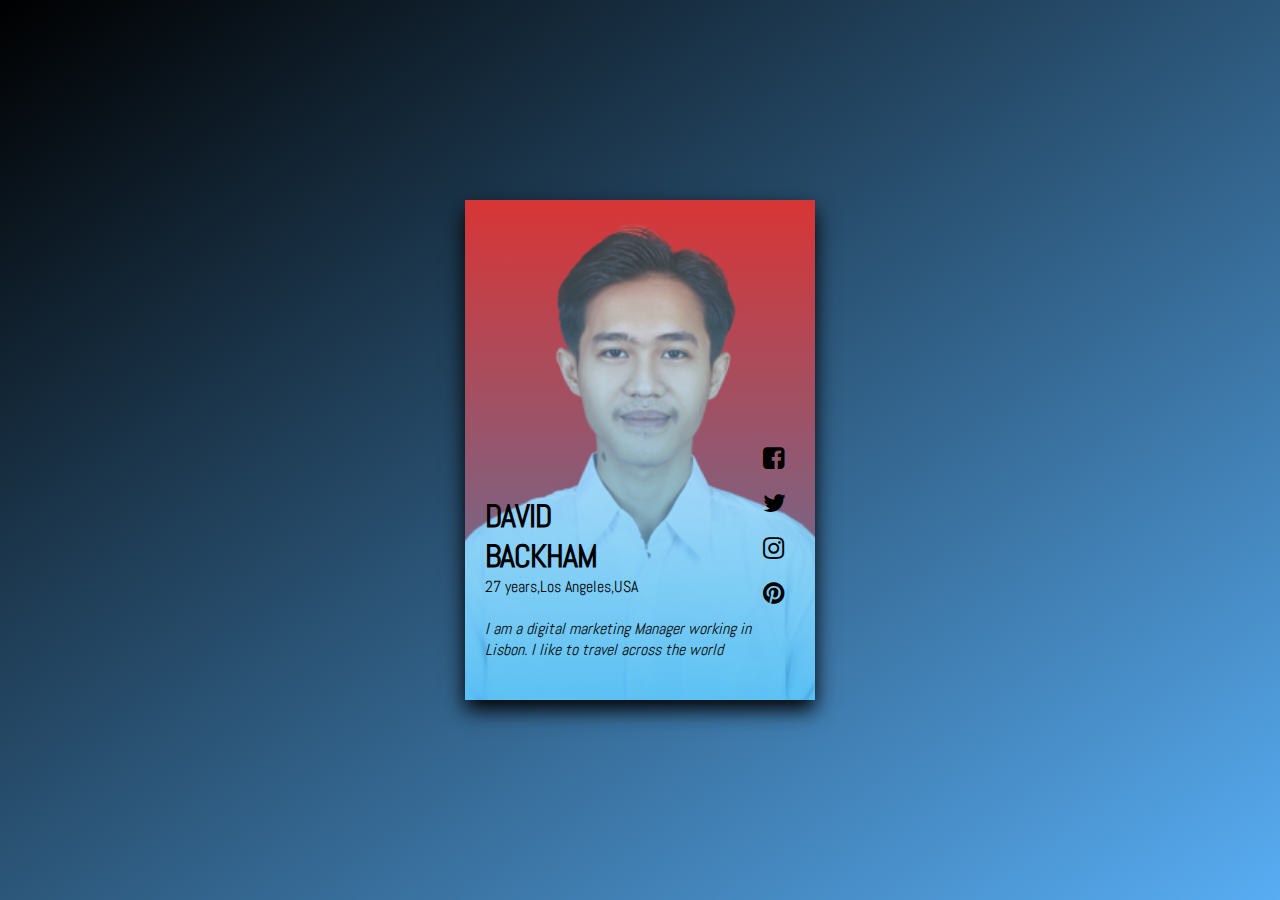
==== agrivin/index.html @ 6107a09a "Add files via upload" ====
<!DOCTYPE html>
<html lang="en" >
<head>
  <meta charset="UTF-8">
  <title>CodePen - Profile Card</title>
  <link rel="stylesheet" href="./style.css">

</head>
<body>
<!-- partial:index.partial.html -->
<!DOCTYPE html>
<html lang="en">

<head>
    <meta charset="UTF-8">
    <meta name="viewport" content="width=device-width, initial-scale=1.0">
    <link rel="stylesheet" href="style.css">
    <link href="https://fonts.googleapis.com/css2?family=Abel&family=Montserrat:wght@300&display=swap" rel="stylesheet">
    <link rel="stylesheet" href="https://maxcdn.bootstrapcdn.com/font-awesome/4.7.0/css/font-awesome.min.css">
    <link rel="stylesheet" href="https://maxcdn.bootstrapcdn.com/font-awesome/4.7.0/css/font-awesome.min.css">
    <title>Login Form</title>
</head>

<body>
    <div class="main">
        <div class="container">
            <div class="gradient">
                <div class="content">
                    <h2>DAVID <br> BACKHAM</h2>
                    <p>27 years,Los Angeles,USA</p>
                    <br>
                    <p class="details">I am a digital marketing Manager working in Lisbon. I like to travel across the world</p>
                    <div class="icons">
                        <i class="fa fa-facebook-square" aria-hidden="true"></i>
                        <i class="fa fa-twitter" aria-hidden="true"></i>
                        <i class="fa fa-instagram" aria-hidden="true"></i>
                        <i class="fa fa-pinterest" aria-hidden="true"></i>
                    </div>
                </div>
            </div>
        </div>
    </div>
</body>

</html>
<!-- partial -->
  
</body>
</html>
---- agrivin/style.css ----
* {
    padding: 0;
    margin: 0;
    box-sizing: border-box;
}

body {
    height: 100vh;
    width: 100vw;
    background: linear-gradient(to right bottom, black, rgb(88, 173, 243));
}

.main {
    top: 50%;
    left: 50%;
    position: absolute;
    transform: translate(-50%, -50%);
}

.container {
    height: 500px;
    width: 350px;
    box-shadow: 0 10px 20px black;
    background-size: cover;
    font-family: 'Abel', sans-serif;
    background-image: url("img/foto.jpg");
}

.gradient {
    height: 100%;
    width: 100%;
    top: 0;
    background: linear-gradient(to top, rgba(28, 171, 238, 0.7), rgba(253, 252, 252, 0.21));
    color: rgb(0, 0, 0);
}

.content {
    bottom: 0;
    position: absolute;
    margin-bottom: 20px;
    padding: 20px;
}

h2 {
    font-size: xx-large;
    letter-spacing: -1px;
}

.details {
    font-style: italic;
    color: rgb(7, 7, 7);
}

.icons {
    display: flex;
    flex-direction: column;
    top: -30px;
    position: absolute;
    left: 85%;
}

.icons i {
    font-size: 25px;
    margin-bottom: 20px;
    color: rgb(0, 0, 0);
    transition: 0.3s;
}

.icons i:hover {
    color: white;
}

@media screen and(min-width:200px) {
    .container {
        height: 350px;
        width: 200px;
    }
    h2 {
        font-size: x-large;
    }
    .icons i {
        font-size: large;
        margin-bottom: 10px;
    }
}
---- agrivin/style.css ----
* {
    padding: 0;
    margin: 0;
    box-sizing: border-box;
}

body {
    height: 100vh;
    width: 100vw;
    background: linear-gradient(to right bottom, black, rgb(88, 173, 243));
}

.main {
    top: 50%;
    left: 50%;
    position: absolute;
    transform: translate(-50%, -50%);
}

.container {
    height: 500px;
    width: 350px;
    box-shadow: 0 10px 20px black;
    background-size: cover;
    font-family: 'Abel', sans-serif;
    background-image: url("img/foto.jpg");
}

.gradient {
    height: 100%;
    width: 100%;
    top: 0;
    background: linear-gradient(to top, rgba(28, 171, 238, 0.7), rgba(253, 252, 252, 0.21));
    color: rgb(0, 0, 0);
}

.content {
    bottom: 0;
    position: absolute;
    margin-bottom: 20px;
    padding: 20px;
}

h2 {
    font-size: xx-large;
    letter-spacing: -1px;
}

.details {
    font-style: italic;
    color: rgb(7, 7, 7);
}

.icons {
    display: flex;
    flex-direction: column;
    top: -30px;
    position: absolute;
    left: 85%;
}

.icons i {
    font-size: 25px;
    margin-bottom: 20px;
    color: rgb(0, 0, 0);
    transition: 0.3s;
}

.icons i:hover {
    color: white;
}

@media screen and(min-width:200px) {
    .container {
        height: 350px;
        width: 200px;
    }
    h2 {
        font-size: x-large;
    }
    .icons i {
        font-size: large;
        margin-bottom: 10px;
    }
}
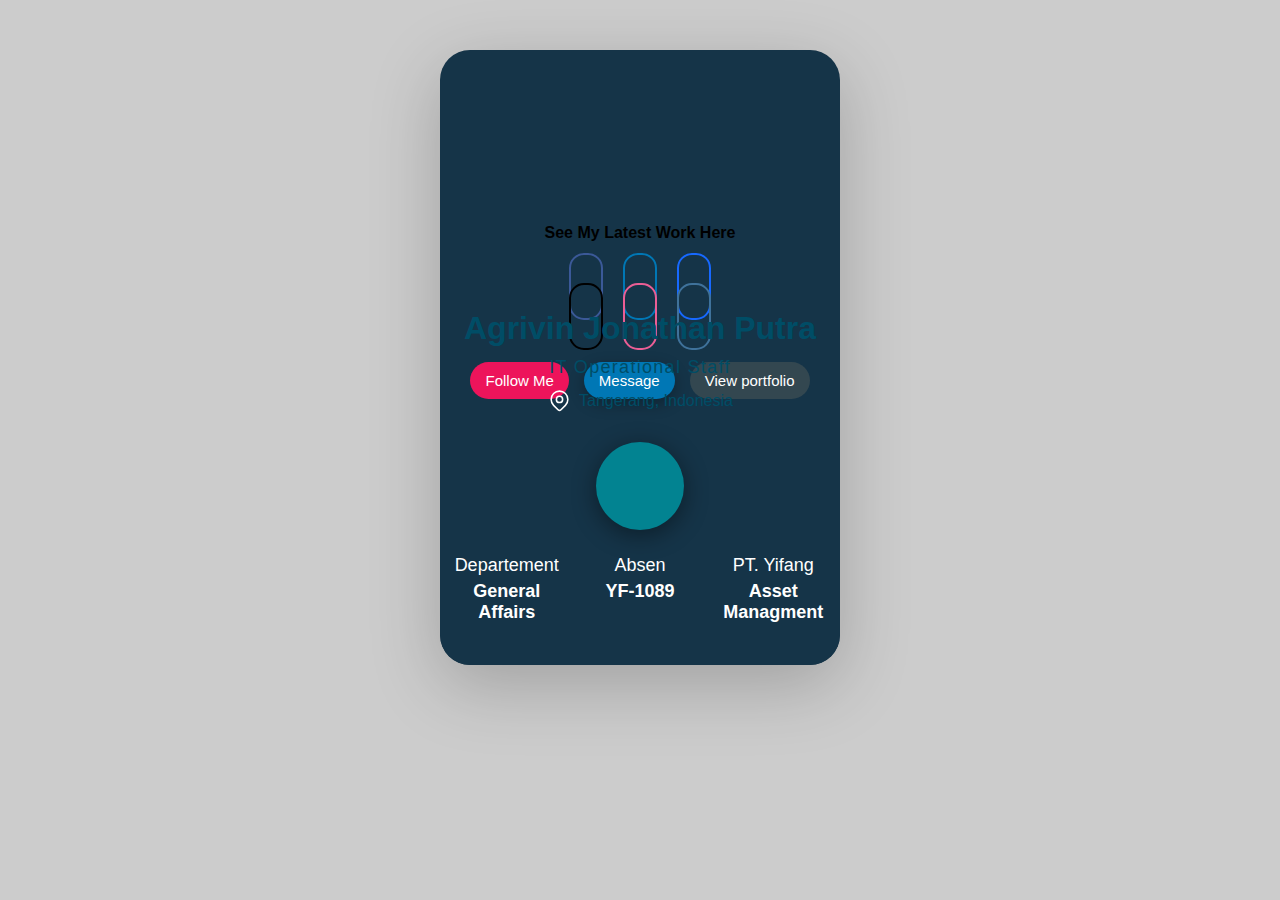
==== commit a78138e5: "Update index.html" ====
--- a/agrivin/index.html
+++ b/agrivin/index.html
@@ -2,48 +2,64 @@
 <html lang="en" >
 <head>
   <meta charset="UTF-8">
-  <title>CodePen - Profile Card</title>
+  <title>YAM DIGITAL ID CARD</title>
   <link rel="stylesheet" href="./style.css">
 
 </head>
 <body>
 <!-- partial:index.partial.html -->
-<!DOCTYPE html>
-<html lang="en">
+<link rel="stylesheet" href="https://cdnjs.cloudflare.com/ajax/libs/font-awesome/5.6.3/css/all.min.css" integrity="sha512-f2MWjotY+JCWDlE0+QAshlykvZUtIm35A6RHwfYZPdxKgLJpL8B+VVxjpHJwZDsZaWdyHVhlIHoblFYGkmrbhg==" crossorigin="anonymous" referrerpolicy="no-referrer" />
+    <div class="pCard_card">
 
-<head>
-    <meta charset="UTF-8">
-    <meta name="viewport" content="width=device-width, initial-scale=1.0">
-    <link rel="stylesheet" href="style.css">
-    <link href="https://fonts.googleapis.com/css2?family=Abel&family=Montserrat:wght@300&display=swap" rel="stylesheet">
-    <link rel="stylesheet" href="https://maxcdn.bootstrapcdn.com/font-awesome/4.7.0/css/font-awesome.min.css">
-    <link rel="stylesheet" href="https://maxcdn.bootstrapcdn.com/font-awesome/4.7.0/css/font-awesome.min.css">
-    <title>Login Form</title>
-</head>
+        <div class="pCard_up">
+           <div class="pCard_text">
+              <h2>Agrivin Jonathan Putra</h2>
+              <p>IT Operational Staff</p>
+              <div class="location">
+               <svg xmlns="http://www.w3.org/2000/svg" class="icon icon-tabler icon-tabler-map-pin" width="25" height="25" viewBox="0 0 24 24" stroke-width="1.5" stroke="#fff" fill="none" stroke-linecap="round" stroke-linejoin="round">
+                  <path stroke="none" d="M0 0h24v24H0z" fill="none"/>
+                  <circle cx="12" cy="11" r="3" />
+                  <path d="M17.657 16.657l-4.243 4.243a2 2 0 0 1 -2.827 0l-4.244 -4.243a8 8 0 1 1 11.314 0z" />
+                </svg>
+                <span>Tangerang, Indonesia</span>
+              </div>
+           </div>
+           <div class="pCard_add"><i class="fa fa-plus"></i></div>
+        </div>
 
-<body>
-    <div class="main">
-        <div class="container">
-            <div class="gradient">
-                <div class="content">
-                    <h2>DAVID <br> BACKHAM</h2>
-                    <p>27 years,Los Angeles,USA</p>
-                    <br>
-                    <p class="details">I am a digital marketing Manager working in Lisbon. I like to travel across the world</p>
-                    <div class="icons">
-                        <i class="fa fa-facebook-square" aria-hidden="true"></i>
-                        <i class="fa fa-twitter" aria-hidden="true"></i>
-                        <i class="fa fa-instagram" aria-hidden="true"></i>
-                        <i class="fa fa-pinterest" aria-hidden="true"></i>
-                    </div>
-                </div>
-            </div>
+        <div class="pCard_down">
+           <div>
+              <p>Departement</p>
+              <p>General<br>Affairs</p>
+           </div>
+           <div>
+              <p>Absen</p>
+              <p>YF-1089</p>
+           </div>
+           <div>
+              <p>PT. Yifang</p>
+              <p>Asset Managment</p>
+           </div>
         </div>
-    </div>
-</body>
 
-</html>
+        <div class="pCard_back">
+           <p>See My Latest Work Here</p>
+           <a href="#"><i class="fab fa-facebook-f"></i></a>
+           <a href="#"><i class="fab fa-linkedin-in"></i></a>
+           <a href="#"><i class="fab fa-behance"></i></a> <br>
+           <a href="#"><i class="fab fa-codepen"></i></a>
+           <a href="#"><i class="fab fa-dribbble"></i></a>
+           <a href="#"><i class="fab fa-instagram"></i></a>
+           <div class="btn">
+               <button class="followMe" style="--bg: #ed145b;">Follow Me</button>
+               <button class="message" style="--bg: #0077b5;">Message</button>
+               <button class="portfolio" style="--bg: #334750">View portfolio</button>
+           </div>
+        </div>
+        
+   </div
 <!-- partial -->
-  
+  <script src='https://cdnjs.cloudflare.com/ajax/libs/jquery/3.6.4/jquery.min.js'></script><script  src="./script.js"></script>
+
 </body>
 </html>
--- a/agrivin/style.css
+++ b/agrivin/style.css
@@ -1,85 +1,324 @@
-* {
+body {
+    font-family: "Open Sans", sans-serif;
+    background-color: #cccccc;
+    -webkit-box-sizing: content-box;
+    -moz-box-sizing: content-box;
+    -ms-box-sizing: content-box;
+    -o-box-sizing: content-box;
+    box-sizing: content-box;
     padding: 0;
     margin: 0;
-    box-sizing: border-box;
+  }
+  
+  .pCard_card {
+    width: 400px;
+    height: 615px;
+    margin: 50px auto;
+    -webkit-border-radius: 30px;
+    -moz-border-radius: 30px;
+    -ms-border-radius: 30px;
+    -o-border-radius: 30px;
+    border-radius: 30px;
+    background-color: #153448;
+    -webkit-box-shadow: 0px 20px 70px 0px rgba(0, 0, 0, 0.21);
+    -moz-box-shadow: 0px 20px 70px 0px rgba(0, 0, 0, 0.21);
+    -ms-box-shadow: 0px 20px 70px 0px rgba(0, 0, 0, 0.21);
+    -o-box-shadow: 0px 20px 70px 0px rgba(0, 0, 0, 0.21);
+    box-shadow: 0px 20px 70px 0px rgba(0, 0, 0, 0.21);
+    position: relative;
+    overflow: hidden;
+  }
+  
+  
+  /****************
+  Back
+  ****************/
+  
+  .pCard_card .pCard_back {
+    text-align: center;
+    position: absolute;
+    left: 0;
+    right: 0;
+    top: 50%;
+    margin-top: -150px;
+    font-weight: 600;
+    z-index: 1;
+  }
+
+  .pCard_card .pCard_back p{
+    margin-bottom: 30px;
+  }
+
+  .pCard_card .pCard_back a {
+    text-decoration: none;
+  }
+
+  .pCard_back .btn{
+    display: flex;
+    justify-content: center;
+    align-items: center;
+    gap: 15px;
+    margin-top: 30px;
+  }
+
+.btn button{
+  background: var(--bg);
+  border: 0;
+  border-radius: 56px;
+  color: #fff;
+  cursor: pointer;
+  display: inline-block;
+  font-size: 15px;
+  outline: 0;
+  padding: 10px 15px;
+  position: relative;
+  text-align: center;
+  text-decoration: none;
+  transition: all .3s;
 }
 
-body {
-    height: 100vh;
-    width: 100vw;
-    background: linear-gradient(to right bottom, black, rgb(88, 173, 243));
+.btn button:hover{
+  box-shadow: rgba(0, 0, 0, .3) 0 5px 15px;
 }
 
-.main {
-    top: 50%;
-    left: 50%;
-    position: absolute;
-    transform: translate(-50%, -50%);
+.btn button:nth-child(2){
+  box-shadow: rgba(0, 0, 0, .3) 0 5px 15px;
 }
 
-.container {
-    height: 500px;
-    width: 350px;
-    box-shadow: 0 10px 20px black;
+  /****************
+  UP
+  ****************/
+  
+  .pCard_card .pCard_up {
+    position: absolute;
+    width: 100%;
+    height: 437px;
+    background-image: url(/img/foto.jpg);
+    background-position: 100%;
     background-size: cover;
-    font-family: 'Abel', sans-serif;
-    background-image: url("img/foto.jpg");
-}
-
-.gradient {
-    height: 100%;
+    z-index: 3;
+    text-align: center;
+    -webkit-border-top-left-radius: 30px;
+    -moz-border-top-left-radius: 30px;
+    -ms-border-top-left-radius: 30px;
+    -o-border-top-left-radius: 30px;
+    border-top-left-radius: 30px;
+    -webkit-border-top-right-radius: 30px;
+    -moz-border-top-right-radius: 30px;
+    -ms-border-top-right-radius: 30px;
+    -o-border-top-right-radius: 30px;
+    border-top-right-radius: 30px;
+    -webkit-transition: 0.5s ease-in-out;
+    -moz-transition: 0.5s ease-in-out;
+    -ms-transition: 0.5s ease-in-out;
+    -o-transition: 0.5s ease-in-out;
+    transition: 0.5s ease-in-out;
+  }
+  
+  .pCard_on .pCard_up {
+    height: 138px;
+    box-shadow: 0 0 30px #cfd8dc;
+  }
+  
+  .pCard_card .pCard_up .pCard_text {
+    position: absolute;
+    top: 260px;
+    left: 0;
+    right: 0;
+    color: #004d66;
+    -webkit-transition: 0.5s ease-in-out;
+    -moz-transition: 0.5s ease-in-out;
+    -ms-transition: 0.5s ease-in-out;
+    -o-transition: 0.5s ease-in-out;
+    transition: 0.5s ease-in-out;
+  }
+  
+  .pCard_on .pCard_up .pCard_text {
+    top: 10px;
+  }
+  
+  .pCard_card .pCard_up .pCard_text h2 {
+    margin: 0;
+    font-size: 32px;
+    font-weight: 600;
+  }
+  
+  .pCard_card .pCard_up .pCard_text p {
+    margin: 0;
+    font-size: 18px;
+    margin-top: 10px;
+    color: #004d66;
+    letter-spacing: 1.3px;
+  }
+
+  .location{
+    display: flex;
+    justify-content: center;
+    align-items: center;
+    gap: 7px;
+    margin-top: 10px;
+  }
+
+  
+  .pCard_card .pCard_up .pCard_add {
+    -webkit-border-radius: 50%;
+    -moz-border-radius: 50%;
+    -ms-border-radius: 50%;
+    -o-border-radius: 50%;
+    border-radius: 50%;
+    background-color: #028391;
+    -webkit-box-shadow: 0px 5px 24px 0px rgba(0, 0, 0, 0.43);
+    -moz-box-shadow: 0px 5px 24px 0px rgba(0, 0, 0, 0.43);
+    -ms-box-shadow: 0px 5px 24px 0px rgba(0, 0, 0, 0.43);
+    -o-box-shadow: 0px 5px 24px 0px rgba(0, 0, 0, 0.43);
+    box-shadow: 0px 5px 24px 0px rgba(0, 0, 0, 0.43);
+    position: absolute;
+    top: 392px;
+    left: 0;
+    right: 0;
+    margin: auto;
+    width: 88px;
+    height: 88px;
+    cursor: pointer;
+    -webkit-transition: 0.5s ease-in-out;
+    -moz-transition: 0.5s ease-in-out;
+    -ms-transition: 0.5s ease-in-out;
+    -o-transition: 0.5s ease-in-out;
+    transition: 0.5s ease-in-out;
+  }
+  
+  .pCard_on .pCard_up .pCard_add {
+    -webkit-transform: rotate(360deg) scale(0.5);
+    -moz-transform: rotate(360deg) scale(0.5);
+    -ms-transform: rotate(360deg) scale(0.5);
+    -o-transform: rotate(360deg) scale(0.5);
+    transform: rotate(360deg) scale(0.5);
+    top: 470px;
+  }
+  
+  /****************
+  Down
+  ****************/
+  
+  .pCard_card .pCard_down {
+    background-color: #153448;
+    position: absolute;
+    bottom: 0px;
     width: 100%;
-    top: 0;
-    background: linear-gradient(to top, rgba(28, 171, 238, 0.7), rgba(253, 252, 252, 0.21));
-    color: rgb(0, 0, 0);
-}
-
-.content {
-    bottom: 0;
-    position: absolute;
-    margin-bottom: 20px;
-    padding: 20px;
-}
-
-h2 {
-    font-size: xx-large;
-    letter-spacing: -1px;
-}
-
-.details {
-    font-style: italic;
-    color: rgb(7, 7, 7);
-}
-
-.icons {
-    display: flex;
-    flex-direction: column;
-    top: -30px;
-    position: absolute;
-    left: 85%;
-}
-
-.icons i {
-    font-size: 25px;
-    margin-bottom: 20px;
-    color: rgb(0, 0, 0);
-    transition: 0.3s;
-}
-
-.icons i:hover {
-    color: white;
-}
-
-@media screen and(min-width:200px) {
-    .container {
-        height: 350px;
-        width: 200px;
-    }
-    h2 {
-        font-size: x-large;
-    }
-    .icons i {
-        font-size: large;
-        margin-bottom: 10px;
-    }
-}+    height: 178px;
+    z-index: 2;
+    -webkit-border-bottom-left-radius: 30px;
+    -moz-border-bottom-left-radius: 30px;
+    -ms-border-bottom-left-radius: 30px;
+    -o-border-bottom-left-radius: 30px;
+    border-bottom-left-radius: 30px;
+    -webkit-border-bottom-right-radius: 30px;
+    -moz-border-bottom-right-radius: 30px;
+    -ms-border-bottom-right-radius: 30px;
+    -o-border-bottom-right-radius: 30px;
+    border-bottom-right-radius: 30px;
+    -webkit-transition: 0.5s ease-in-out;
+    -moz-transition: 0.5s ease-in-out;
+    -ms-transition: 0.5s ease-in-out;
+    -o-transition: 0.5s ease-in-out;
+    transition: 0.5s ease-in-out;
+  }
+  
+  .pCard_on .pCard_down {
+    height: 100px;
+    -webkit-box-shadow: 0 0 30px #cfd8dc;
+    -moz-box-shadow: 0 0 30px #cfd8dc;
+    -ms-box-shadow: 0 0 30px #cfd8dc;
+    -o-box-shadow: 0 0 30px #cfd8dc;
+    box-shadow: 0 0 30px #cfd8dc;
+  }
+  
+  .pCard_card .pCard_down div {
+    width: 33.333%;
+    float: left;
+    text-align: center;
+    margin-top: 50px;
+    font-size: 18px;
+    -webkit-transition: 0.5s ease-in-out;
+    -moz-transition: 0.5s ease-in-out;
+    -ms-transition: 0.5s ease-in-out;
+    -o-transition: 0.5s ease-in-out;
+    transition: 0.5s ease-in-out;
+  }
+  
+  .pCard_on .pCard_down div {
+    margin-top: 10px;
+  }
+  
+  .pCard_card .pCard_down div p:first-of-type {
+    color: #ffffff;
+    margin-bottom: 5px;
+  }
+  
+  .pCard_card .pCard_down div p:last-of-type {
+    color: #ffffff;
+    font-weight: 600;
+    margin-top: 0;
+  }
+  .pCard_card .pCard_back a i {
+    margin: 10px;
+    padding: 15px;
+    width: 40px;
+    height: 30px;
+    font-size: 30px;
+    line-height: 30px;
+    -webkit-border-radius: 15px;
+    -moz-border-radius: 15px;
+    -ms-border-radius: 15px;
+    -o-border-radius: 15px;
+    border-radius: 15px;
+    -webkit-transition: 0.3s ease-in-out;
+    -moz-transition: 0.3s ease-in-out;
+    -ms-transition: 0.3s ease-in-out;
+    -o-transition: 0.3s ease-in-out;
+    transition: 0.3s ease-in-out;
+  }
+  
+  .pCard_card .pCard_back a i:hover {
+    -webkit-transform: scale(1.2);
+    -moz-transform: scale(1.2);
+    -ms-transform: scale(1.2);
+    -o-transform: scale(1.2);
+    transform: scale(1.2);
+  }
+  
+  .pCard_card .pCard_back a:nth-of-type(1) i {
+    color: #3b5998;
+    border: 2px solid #3b5998;
+  }
+  
+  .pCard_card .pCard_back a:nth-of-type(2) i {
+    color: #0077b5;
+    border: 2px solid #0077b5;
+  }
+  
+  .pCard_card .pCard_back a:nth-of-type(3) i {
+    color: #1769ff;
+    border: 2px solid #1769ff;
+  }
+  
+  .pCard_card .pCard_back a:nth-of-type(4) i {
+    color: #000000;
+    border: 2px solid #000000;
+  }
+  
+  .pCard_card .pCard_back a:nth-of-type(5) i {
+    color: #eb5e95;
+    border: 2px solid #eb5e95;
+  }
+  
+  .pCard_card .pCard_back a:nth-of-type(6) i {
+    color: #3f729b;
+    border: 2px solid #3f729b;
+  }
+  
+  .pCard_card .pCard_up .pCard_add i {
+    color: #F6DCAC ;
+    font-size: 38px;
+    line-height: 88px;
+  }
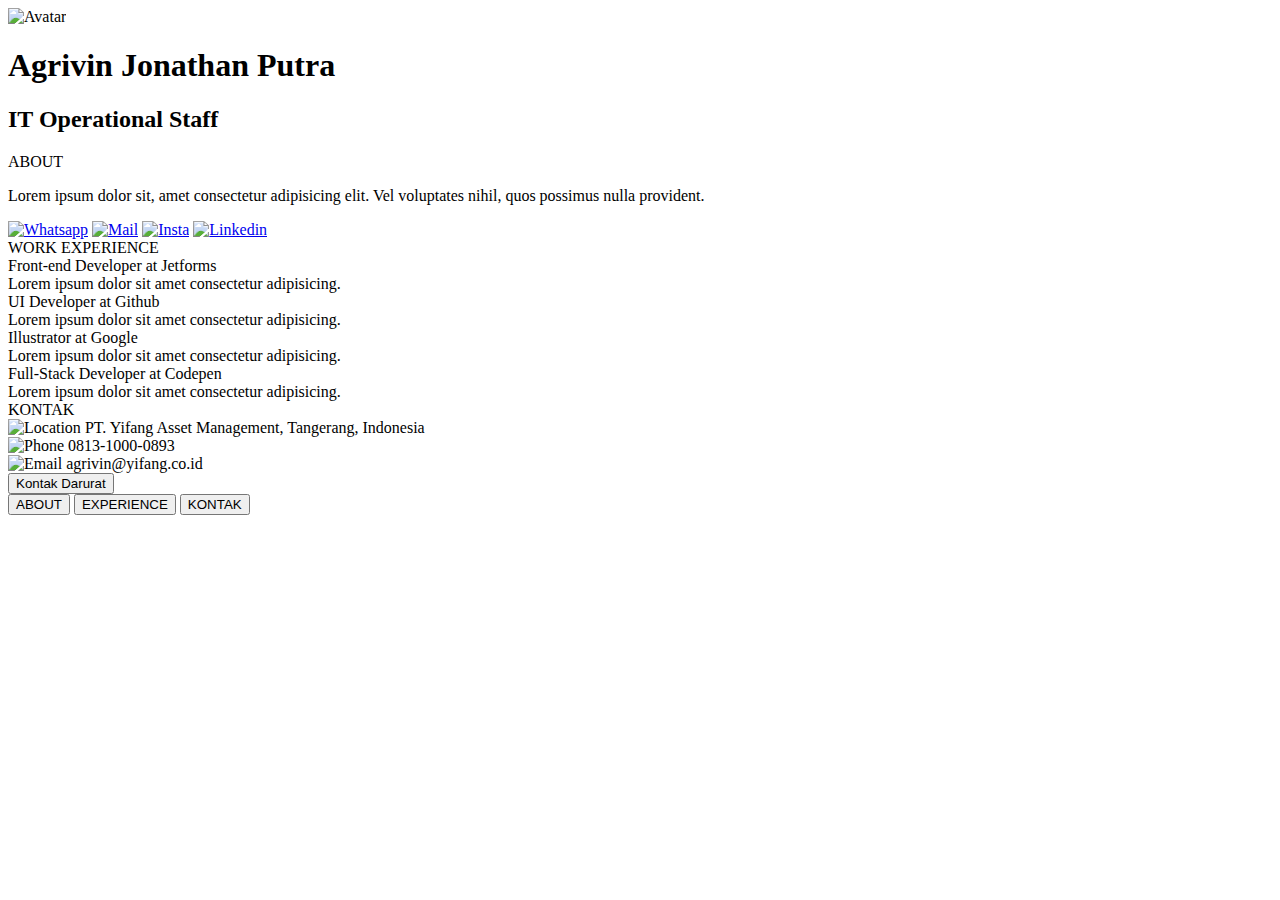
==== commit 25b5d568: "Update index.html" ====
--- a/agrivin/index.html
+++ b/agrivin/index.html
@@ -1,65 +1,83 @@
 <!DOCTYPE html>
-<html lang="en" >
+<html lang="en">
 <head>
-  <meta charset="UTF-8">
-  <title>YAM DIGITAL ID CARD</title>
-  <link rel="stylesheet" href="./style.css">
-
+    <meta charset="UTF-8">
+    <meta http-equiv="X-UA-Compatible" content="IE=edge">
+    <meta name="viewport" content="width=device-width, initial-scale=1.0">
+    <title>Employee ID</title>
+    <link rel="stylesheet" href="css/style.css">
 </head>
 <body>
-<!-- partial:index.partial.html -->
-<link rel="stylesheet" href="https://cdnjs.cloudflare.com/ajax/libs/font-awesome/5.6.3/css/all.min.css" integrity="sha512-f2MWjotY+JCWDlE0+QAshlykvZUtIm35A6RHwfYZPdxKgLJpL8B+VVxjpHJwZDsZaWdyHVhlIHoblFYGkmrbhg==" crossorigin="anonymous" referrerpolicy="no-referrer" />
-    <div class="pCard_card">
-
-        <div class="pCard_up">
-           <div class="pCard_text">
-              <h2>Agrivin Jonathan Putra</h2>
-              <p>IT Operational Staff</p>
-              <div class="location">
-               <svg xmlns="http://www.w3.org/2000/svg" class="icon icon-tabler icon-tabler-map-pin" width="25" height="25" viewBox="0 0 24 24" stroke-width="1.5" stroke="#fff" fill="none" stroke-linecap="round" stroke-linejoin="round">
-                  <path stroke="none" d="M0 0h24v24H0z" fill="none"/>
-                  <circle cx="12" cy="11" r="3" />
-                  <path d="M17.657 16.657l-4.243 4.243a2 2 0 0 1 -2.827 0l-4.244 -4.243a8 8 0 1 1 11.314 0z" />
-                </svg>
-                <span>Tangerang, Indonesia</span>
-              </div>
+    <div class="card" data-state="#about">
+       <div class="card-header">
+           <div class="card-cover" style="background-image: url(img/yf.png);"></div>
+           <img src="img/boy.jpg" alt="Avatar" class="card-avatar">
+           <h1 class="card-fullname">Agrivin Jonathan Putra</h1>
+           <h2 class="card-jobtitle">IT Operational Staff</h2>
+       </div>
+       <div class="card-main">
+           <div class="card-section is-active" id="about">
+               <div class="card-content">
+                   <div class="card-subtitle">ABOUT</div>
+                   <p class="card-desc">Lorem ipsum dolor sit, amet consectetur adipisicing elit. Vel voluptates nihil, quos possimus nulla provident.</p>
+               </div>
+               <div class="card-social">
+                   <a href="#"><img src="img/wa.png" alt="Whatsapp"></a>
+                   <a href="#"><img src="img/mail2.png" alt="Mail"></a>
+                   <a href="#"><img src="img/insta.png" alt="Insta"></a>
+                   <a href="#"><img src="img/linkedin.png" alt="Linkedin"></a>
+               </div>
            </div>
-           <div class="pCard_add"><i class="fa fa-plus"></i></div>
-        </div>
-
-        <div class="pCard_down">
-           <div>
-              <p>Departement</p>
-              <p>General<br>Affairs</p>
+           <div class="card-section" id="experience">
+               <div class="card-content">
+                   <div class="card-subtitle">WORK EXPERIENCE</div>
+                   <div class="card-timeline">
+                       <div class="card-item" data-year="2014">
+                           <div class="card-item-title">Front-end Developer at <span>Jetforms</span></div>
+                           <div class="card-item-desc">Lorem ipsum dolor sit amet consectetur adipisicing.</div>
+                       </div>
+                    <div class="card-item" data-year="2016">
+                        <div class="card-item-title">UI Developer at <span>Github</span></div>
+                        <div class="card-item-desc">Lorem ipsum dolor sit amet consectetur adipisicing.</div>
+                    </div>
+                    <div class="card-item" data-year="2018">
+                        <div class="card-item-title">Illustrator at <span>Google</span></div>
+                        <div class="card-item-desc">Lorem ipsum dolor sit amet consectetur adipisicing.</div>
+                    </div>
+                    <div class="card-item" data-year="2020">
+                        <div class="card-item-title">Full-Stack Developer at <span>Codepen</span></div>
+                        <div class="card-item-desc">Lorem ipsum dolor sit amet consectetur adipisicing.</div>
+                    </div>
+                   </div>
+               </div>
            </div>
-           <div>
-              <p>Absen</p>
-              <p>YF-1089</p>
+           <div class="card-section" id="contact">
+               <div class="card-content">
+                   <div class="card-subtitle">KONTAK</div>
+                   <div class="card-contact-wrapper">
+                       <div class="card-contact">
+                           <img src="img/location.png" alt="Location">
+                           PT. Yifang Asset Management, Tangerang, Indonesia
+                       </div>
+                    <div class="card-contact">
+                        <img src="img/phone.png" alt="Phone">
+                        0813-1000-0893
+                    </div>
+                    <div class="card-contact">
+                        <img src="img/mail.png" alt="Email">
+                        agrivin@yifang.co.id
+                    </div> 
+                    <button class="contact-me">Kontak Darurat</button>
+                   </div>
+               </div>
            </div>
-           <div>
-              <p>PT. Yifang</p>
-              <p>Asset Managment</p>
+           <div class="card-buttons">
+               <button class="is-active" data-section="#about">ABOUT</button>
+               <button  data-section="#experience">EXPERIENCE</button>
+               <button  data-section="#contact">KONTAK</button>
            </div>
-        </div>
-
-        <div class="pCard_back">
-           <p>See My Latest Work Here</p>
-           <a href="#"><i class="fab fa-facebook-f"></i></a>
-           <a href="#"><i class="fab fa-linkedin-in"></i></a>
-           <a href="#"><i class="fab fa-behance"></i></a> <br>
-           <a href="#"><i class="fab fa-codepen"></i></a>
-           <a href="#"><i class="fab fa-dribbble"></i></a>
-           <a href="#"><i class="fab fa-instagram"></i></a>
-           <div class="btn">
-               <button class="followMe" style="--bg: #ed145b;">Follow Me</button>
-               <button class="message" style="--bg: #0077b5;">Message</button>
-               <button class="portfolio" style="--bg: #334750">View portfolio</button>
-           </div>
-        </div>
-        
-   </div
-<!-- partial -->
-  <script src='https://cdnjs.cloudflare.com/ajax/libs/jquery/3.6.4/jquery.min.js'></script><script  src="./script.js"></script>
-
+       </div>
+    </div>
+<script src="js/script.js"></script>    
 </body>
 </html>
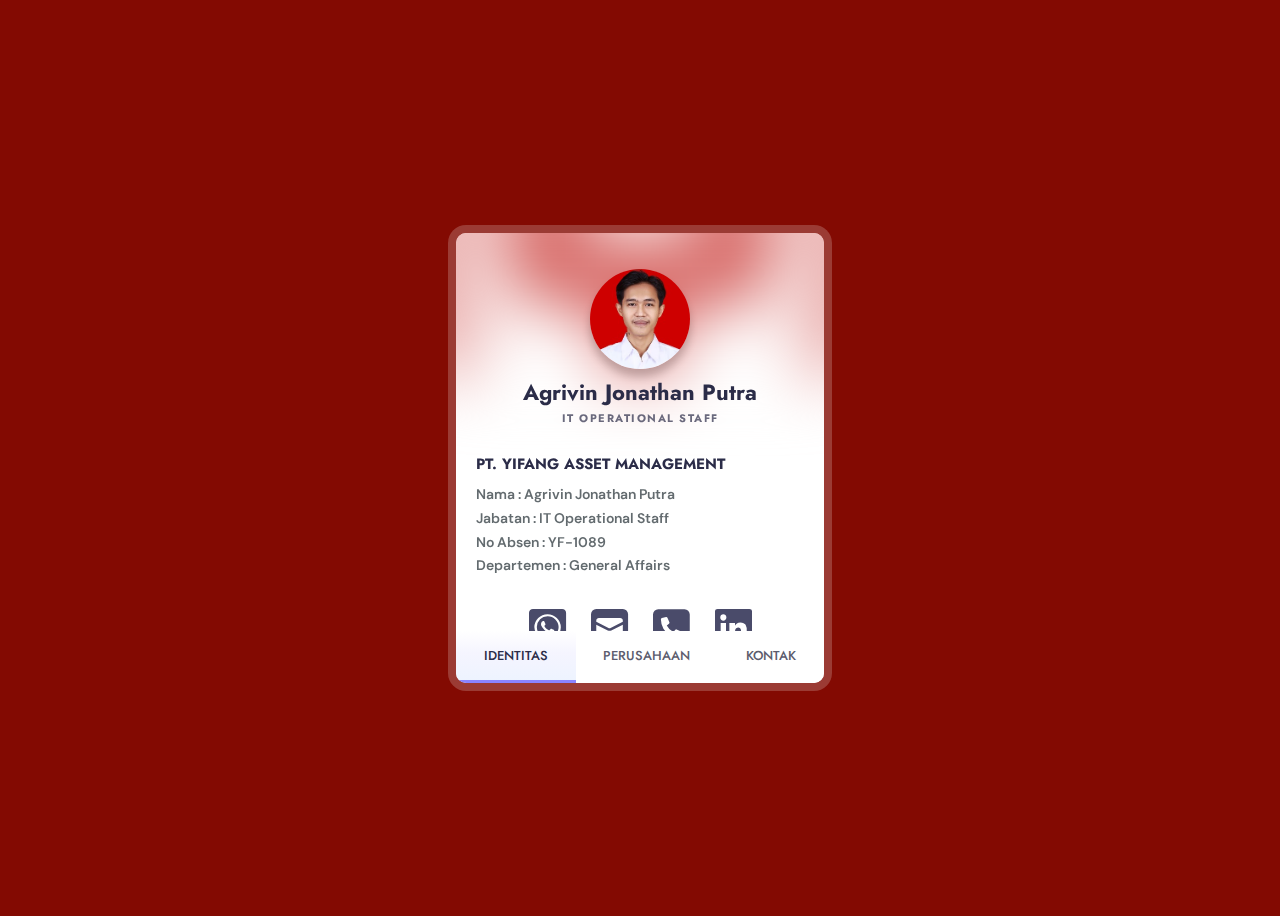
==== commit cbb00259: "Add files via upload" ====
--- a/agrivin/index.html
+++ b/agrivin/index.html
@@ -1,83 +1,87 @@
-<!DOCTYPE html>
-<html lang="en">
-<head>
-    <meta charset="UTF-8">
-    <meta http-equiv="X-UA-Compatible" content="IE=edge">
-    <meta name="viewport" content="width=device-width, initial-scale=1.0">
-    <title>Employee ID</title>
-    <link rel="stylesheet" href="css/style.css">
-</head>
-<body>
-    <div class="card" data-state="#about">
-       <div class="card-header">
-           <div class="card-cover" style="background-image: url(img/yf.png);"></div>
-           <img src="img/boy.jpg" alt="Avatar" class="card-avatar">
-           <h1 class="card-fullname">Agrivin Jonathan Putra</h1>
-           <h2 class="card-jobtitle">IT Operational Staff</h2>
-       </div>
-       <div class="card-main">
-           <div class="card-section is-active" id="about">
-               <div class="card-content">
-                   <div class="card-subtitle">ABOUT</div>
-                   <p class="card-desc">Lorem ipsum dolor sit, amet consectetur adipisicing elit. Vel voluptates nihil, quos possimus nulla provident.</p>
-               </div>
-               <div class="card-social">
-                   <a href="#"><img src="img/wa.png" alt="Whatsapp"></a>
-                   <a href="#"><img src="img/mail2.png" alt="Mail"></a>
-                   <a href="#"><img src="img/insta.png" alt="Insta"></a>
-                   <a href="#"><img src="img/linkedin.png" alt="Linkedin"></a>
-               </div>
-           </div>
-           <div class="card-section" id="experience">
-               <div class="card-content">
-                   <div class="card-subtitle">WORK EXPERIENCE</div>
-                   <div class="card-timeline">
-                       <div class="card-item" data-year="2014">
-                           <div class="card-item-title">Front-end Developer at <span>Jetforms</span></div>
-                           <div class="card-item-desc">Lorem ipsum dolor sit amet consectetur adipisicing.</div>
-                       </div>
-                    <div class="card-item" data-year="2016">
-                        <div class="card-item-title">UI Developer at <span>Github</span></div>
-                        <div class="card-item-desc">Lorem ipsum dolor sit amet consectetur adipisicing.</div>
-                    </div>
-                    <div class="card-item" data-year="2018">
-                        <div class="card-item-title">Illustrator at <span>Google</span></div>
-                        <div class="card-item-desc">Lorem ipsum dolor sit amet consectetur adipisicing.</div>
-                    </div>
-                    <div class="card-item" data-year="2020">
-                        <div class="card-item-title">Full-Stack Developer at <span>Codepen</span></div>
-                        <div class="card-item-desc">Lorem ipsum dolor sit amet consectetur adipisicing.</div>
-                    </div>
-                   </div>
-               </div>
-           </div>
-           <div class="card-section" id="contact">
-               <div class="card-content">
-                   <div class="card-subtitle">KONTAK</div>
-                   <div class="card-contact-wrapper">
-                       <div class="card-contact">
-                           <img src="img/location.png" alt="Location">
-                           PT. Yifang Asset Management, Tangerang, Indonesia
-                       </div>
-                    <div class="card-contact">
-                        <img src="img/phone.png" alt="Phone">
-                        0813-1000-0893
-                    </div>
-                    <div class="card-contact">
-                        <img src="img/mail.png" alt="Email">
-                        agrivin@yifang.co.id
-                    </div> 
-                    <button class="contact-me">Kontak Darurat</button>
-                   </div>
-               </div>
-           </div>
-           <div class="card-buttons">
-               <button class="is-active" data-section="#about">ABOUT</button>
-               <button  data-section="#experience">EXPERIENCE</button>
-               <button  data-section="#contact">KONTAK</button>
-           </div>
-       </div>
-    </div>
-<script src="js/script.js"></script>    
-</body>
-</html>
+<!DOCTYPE html>
+<html lang="en">
+<head>
+    <meta charset="UTF-8">
+    <meta http-equiv="X-UA-Compatible" content="IE=edge">
+    <meta name="viewport" content="width=device-width, initial-scale=1.0">
+    <link rel="stylesheet" href="https://cdnjs.cloudflare.com/ajax/libs/font-awesome/6.0.0-beta3/css/all.min.css">
+    <link rel="shortcut icon" type="image/jpg" href="img/yf.ico"/>
+    <title>Employee ID</title>
+    <link rel="stylesheet" href="css/style.css">
+</head>
+<body>
+    <div class="card" data-state="#about">
+       <div class="card-header">
+           <div class="card-cover" style="background-image: url(img/bg.png);"></div>
+           <img src="img/boy.jpg" alt="Avatar" class="card-avatar">
+           <h1 class="card-fullname">Agrivin Jonathan Putra</h1>
+           <h2 class="card-jobtitle">IT Operational Staff</h2>
+       </div>
+       <div class="card-main">
+           <div class="card-section is-active" id="about">
+               <div class="card-content">
+                   <div class="card-subtitle">PT. YIFANG ASSET MANAGEMENT</div>
+                   <p class="card-desc">
+                    Nama : Agrivin Jonathan Putra<br>
+                    Jabatan : IT Operational Staff<br>
+                    No Absen : YF-1089<br>
+                    Departemen : General Affairs</p>
+               </div>
+               <div class="card-social">
+                <a href="https://wa.me/6281310000893"><i class="fab fa-whatsapp-square"></i></a>
+                <a href="mailto:agrivin@yifang.co.id"><i class="fas fa-envelope-square"></i></a>
+                <a href="tel:+6281310000893"><i class="fas fa-phone-square"></i></a>
+                <a href="https://www.linkedin.com/in/agrivinjp/"><i class="fab fa-linkedin"></i></a>
+               </div>
+           </div>
+           <div class="card-section" id="experience">
+               <div class="card-content">
+                   <div class="card-subtitle">PERUSAHAAN</div>
+                   <div class="card-timeline">
+                       <div class="card-item" data-year="2023">
+                           <div class="card-item-title">PT. YIFANG CARGO MUTIARA ELEKTRONIK 2</div>
+                           <div class="card-item-desc">IT Support Staff</div>
+                       </div>
+                    <div class="card-item" data-year="2023">
+                        <div class="card-item-title">PT. YIFANG ASSET MANAGEMENT</div>
+                        <div class="card-item-desc">IT Operational Staff</div>
+                    </div>
+                   </div>
+                    <iframe class="maps" src="https://www.google.com/maps/embed?pb=!1m18!1m12!1m3!1d3439.607599463447!2d106.45791577428072!3d-6.211607993776279!2m3!1f0!2f0!3f0!3m2!1i1024!2i768!4f13.1!3m3!1m2!1s0x2e42014dc587d577%3A0x3dbc564ef7f2afce!2sPT.%20YIFANG%20ECO%20VEHICLE!5e1!3m2!1sen!2sid!4v1718536061562!5m2!1sen!2sid"  allowfullscreen="" loading="lazy" referrerpolicy="no-referrer-when-downgrade"></iframe>
+                </div>
+           </div>
+           <div class="card-section" id="contact">
+               <div class="card-content">
+                   <div class="card-subtitle">KONTAK PERSONAL</div>
+                   <div class="card-contact-wrapper">
+                    <div class="card-contact">
+                        <img src="img/location.png" alt="Location">
+                        <a href="https://maps.app.goo.gl/Qjqg1XjZbxXs9VaAA" class="textlink">
+                            Kawasan Industri Cidurian Jl. Unggul, Pasir Bolang, Sentul,
+                            Kec. Balaraja, Kabupaten Tangerang, Banten 15610
+                        </a>
+                    </div>
+                    <div class="card-contact">
+                        <img src="img/phone.png" alt="Phone">
+                        0813-1000-0893
+                    </div>
+                    <div class="card-contact">
+                        <img src="img/mail.png" alt="Email">
+                        agrivin@yifang.co.id
+                    </div> 
+                    <button class="contact-me" onclick="window.location.href='tel:+622129681668'">Kontak Darurat Perusahaan</button>
+                    <button class="contact-me" onclick="window.location.href='https://wa.me/6285173331960'">Kontak Darurat Karyawan</button>
+                   </div>
+                   
+               </div>
+           </div>
+           <div class="card-buttons">
+               <button class="is-active" data-section="#about">IDENTITAS</button>
+               <button  data-section="#experience">PERUSAHAAN</button>
+               <button  data-section="#contact">KONTAK</button>
+           </div>
+       </div>
+    </div>
+<script src="js/script.js"></script>    
+</body>
+</html>--- a/agrivin/css/style.css
+++ b/agrivin/css/style.css
@@ -0,0 +1,321 @@
+/* Subscribe to Programmer Cloud :-) */
+@import url("https://fonts.googleapis.com/css?family=DM+Sans:400,500|Jost:400,500,600&display=swap");
+* {
+  box-sizing: border-box;
+}
+
+body {
+  color: #2b2c48;
+  font-family: "Jost", sans-serif;
+  background-color: #830a02;
+  background-repeat: no-repeat;
+  background-size: cover;
+  background-position: center;
+  background-attachment: fixed;
+  min-height: 100vh;
+  display: flex;
+  flex-wrap: wrap;
+  padding: 20px;
+}
+.card{
+  margin: auto;
+  overflow-y: auto;
+  position: relative;
+  z-index: 1;
+  width: 30%;
+  overflow-x: hidden;
+  background-color: #fff;
+  transition: 0.3s;
+  flex-direction: column;
+  border-radius: 10px;
+  box-shadow: 0 0 0 8px rgba(255,255,255,0.2);
+}
+.card.is-active .card-header {
+  height: 80px;
+}
+.card.is-active .card-cover {
+  height: 100px;
+  top: -50px;
+}
+.card.is-active .card-avatar {
+  transform: none;
+  left: 20px;
+  width: 50px;
+  height: 50px;
+  bottom: 10px;
+}
+.card.is-active .card-fullname,
+.card.is-active .card-jobtitle {
+  left: 86px;
+  transform: none;
+}
+.card.is-active .card-fullname {
+  bottom: 18px;
+  font-size: 19px;
+}
+.card.card.is-active .card-jobtitle {
+  bottom: 16px;
+  letter-spacing: 1px;
+  font-size: 10px;
+}
+.card-header {
+  position: relative;
+  display: flex;
+  height: 200px;
+  flex-shrink: 0;
+  width: 100%;
+  transition: 0.3s;
+}
+.card-header * {
+  transition: 0.3s;
+}
+.card-cover {
+  width: 100%;
+  height: 100%;
+  position: absolute;
+  height: 160px;
+  top: -20%;
+  left: 0;
+  will-change: top;
+  background-size: cover;
+  background-position: center;
+  filter: blur(30px);
+  transform: scale(1.2);
+  transition: 0.5s;
+}
+.card-avatar{
+width: 100px;
+height: 100px;
+box-shadow: 0 8px 8px rgba(0,0,0,0.2);
+border-radius: 50%;
+-o-object-position: center;
+   object-position: center;
+-o-object-fit: cover;
+   object-fit: cover;
+position: absolute;
+bottom: 0;
+left: 50%;
+transform: translateX(-50%) translateY(-64px);
+}
+.card-fullname {
+  position: absolute;
+  bottom: 0;
+  font-size: 22px;
+  font-weight: 700;
+  text-align: center;
+  white-space: nowrap;
+  transform: translateY(-10px) translateX(-50%);
+  left: 50%;
+}
+.card-jobtitle {
+  position: absolute;
+  bottom: 0;
+  font-size: 11px;
+  white-space: nowrap;
+  font-size: 500;
+  opacity: 0.7;
+  text-transform: uppercase;
+  letter-spacing: 1.5px;
+  margin: 0;
+  left: 50%;
+  transform: translateX(-50%) translateY(-7px);
+}
+.card-main {
+  position: relative;
+  flex: 1;
+  display: flex;
+  padding-top: 10px;
+  flex-direction: column;
+}
+.card-subtitle {
+  font-weight: bolder;
+  font-size: 15px;
+  margin-bottom: 8px;
+}
+.card-content {
+  padding: 20px;
+}
+.card-desc{
+  line-height: 1.7;
+  color: #636b6f;
+  font-size: 14px;
+  margin: 0;
+  font-weight: 600;
+  font-family: "DM Sans", sans-serif;
+}
+.card-social {
+  text-align: center; /* Center the content */
+}
+.card-social a{
+  color: #4a4b6a; /* Default color */
+  font-size: 42px; /* Icon size */
+  margin: 10px; /* Space between icons */
+  transition: color 0.3s ease; /* Smooth transition for color change */
+
+}
+.card-social a:hover {
+  color: #830a02; /* Color on hover */
+}
+.card-buttons {
+  display: flex;
+  background-color: #fff;
+  margin-top: auto;
+  position: sticky;
+  bottom: 0;
+  left: 0;
+}
+.card-buttons button{
+  flex: 1 1 auto;
+  user-select: none;
+  background: 0;
+  font-size: 13px;
+  border: 0;
+  padding: 15px 5px;
+  cursor: pointer;
+  color: #5c5c6d;
+  transition: 0.3s;
+  font-family: "Jost", sans-serif;
+  font-weight: 500;
+  outline: 0;
+  border-bottom: 3px solid transparent;
+}
+.card-buttons button.is-active,
+.card-buttons button:hover {
+  color: #2b2c48;
+  border-bottom: 3px solid #8a84ff;
+  background: linear-gradient(to bottom, rgba(127,199,231,0) 0%, rgba(207,204,255,0.2) 44%,
+  rgba(211,226,255,0.4) 100%
+  );
+}
+.card-section {
+  display: none;
+}
+.card-section.is-active{
+  display: block;
+  animation: fadeIn 0.6s both;
+}
+
+@keyframes fadeIn {
+  0%{
+    opacity: 0;
+    transform: translateY(40px);
+  }
+  100%{
+    opacity: 1;
+  }
+}
+.card-timeline {
+  margin-top: 30px;
+  position: relative;
+  padding-bottom: 10px;
+}
+.card-timeline::after {
+  background: linear-gradient(to top, rgba(134,214,243,0) 0%, #516acc 100%);
+  content: "";
+  left: 42px;
+  width: 2px;
+  top: 0;
+  height: 100%;
+  position: absolute;
+}
+.card-item{
+  position: relative;
+  padding-left: 60px;
+  padding-right: 20px;
+  padding-bottom: 30px;
+  z-index: 1;
+}
+.card-item:last-child {
+  padding-bottom: 5px;
+}
+.card-item::after{
+  content: attr(data-year);
+  width: 10px;
+  position: absolute;
+  top: 0;
+  left: 37px;
+  width: 8px;
+  height: 8px;
+  line-height: 0.6;
+  border: 2px solid #fff;
+  font-size: 11px;
+  text-indent: -35px;
+  border-radius: 50%;
+  color: rgba(134,134,134,0.7);
+  background: linear-gradient(to bottom, #a0aee3 0%, #516acc 100%);
+}
+.card-item-title {
+  font-weight: 500;
+  font-size: 14px;
+  margin-bottom: 5px;
+}
+.card-item-desc {
+  font-size: 13px;
+  color: #6f6f7b;
+  line-height: 1.5;
+  font-family: "DM Sans", sans-serif;
+}.card-contact-wrapper {
+  margin-top: 20px;
+}
+.card-contact {
+  display: flex;
+  align-items: center;
+  font-size: 13px;
+  text-decoration: none;
+  color: #6f6f7b;
+  font-family: "DM Sans" sans-serif;
+  line-height: 1.6;
+  cursor: pointer;
+  margin: 16px 0;
+}
+.maps
+{
+  width: 100%;
+  height: 200px;
+  border-radius: 5px;
+  border: 5px;
+}
+.textlink {
+  text-decoration: none;
+}
+.card-contact img {
+  flex-shrink: 0;
+  width: 30px;
+  margin-right: 12px;
+  transition: 0.3s;
+  padding-right: 12px;
+}
+.contact-me {
+  border: 0px;
+  outline: none;
+  background: linear-gradient(to right, rgba(180, 0, 0, 0.8) 0%, rgba(255, 0, 0, 0.8) 96%);
+  box-shadow: 0 4px 6px rgba(0,0,0,0.15);
+  color: #fff;
+  border-radius: 5px;
+  margin-top: 10px;
+  text-decoration: none;
+  cursor: pointer;
+  font-size: 14px;
+  font-weight: 500;
+  font-family: "Jost", sans-serif;
+  transition: 0.3s;
+}
+.card[data-state="#about"] {
+  height: 450px;
+}
+.card[data-state="#about"] .card-main {
+  padding-top: 0;
+}
+.card[data-state="#contact"] {
+  height: 430px;
+}
+.card[data-state="#experience"] {
+  height: 550px;
+}
+@media screen and (max-width: 600px)
+{
+ .card
+  {
+    width: 100%;
+  }
+}